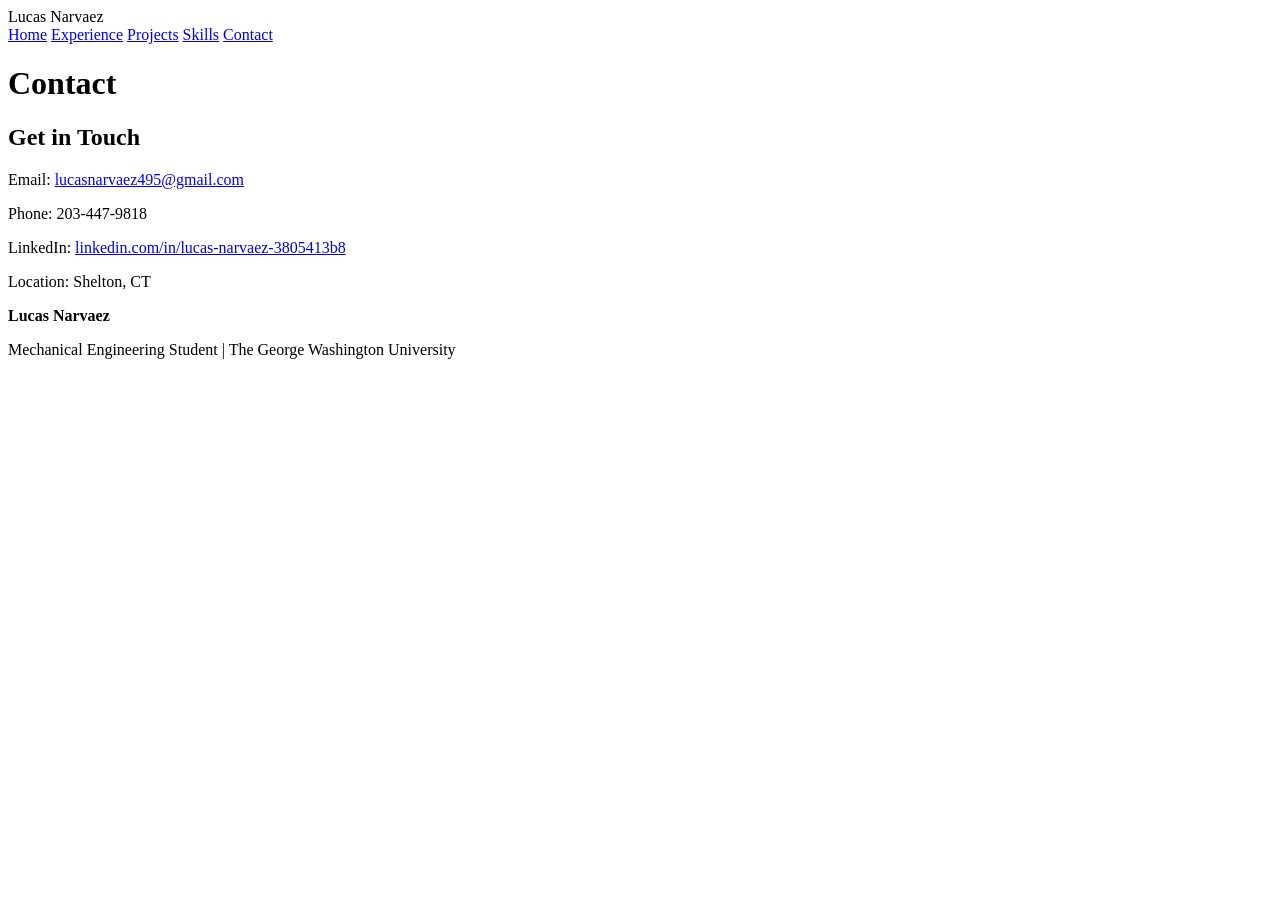
==== contact.html @ 454a3c33 "Add contact.html with contact information" ====
<!DOCTYPE html>
<html lang="en">
<head>
  <meta charset="UTF-8" />
  <title>Lucas Narvaez | Contact</title>
  <link rel="stylesheet" href="style.css" />
</head>
<body>

  <nav>
    <div class="nav-container">
      <div class="site-name">Lucas Narvaez</div>
      <div class="nav-links">
        <a href="index.html">Home</a>
        <a href="experience.html">Experience</a>
        <a href="projects.html">Projects</a>
        <a href="skills.html">Skills</a>
        <a href="contact.html">Contact</a>
      </div>
    </div>
  </nav>

  <div class="container">
    <h1>Contact</h1>

    <div class="card">
      <h2>Get in Touch</h2>
      <p>Email: <a href="mailto:lucasnarvaez495@gmail.com">lucasnarvaez495@gmail.com</a></p>
      <p>Phone: 203-447-9818</p>
      <p>LinkedIn: <a href="https://www.linkedin.com/in/lucas-narvaez-3805413b8" target="_blank">linkedin.com/in/lucas-narvaez-3805413b8</a></p>
      <p>Location: Shelton, CT</p>
    </div>
  </div>

  <div class="footer">
    <div class="container">
      <p><strong>Lucas Narvaez</strong></p>
      <p>Mechanical Engineering Student | The George Washington University</p>
    </div>
  </div>

</body>
</html>
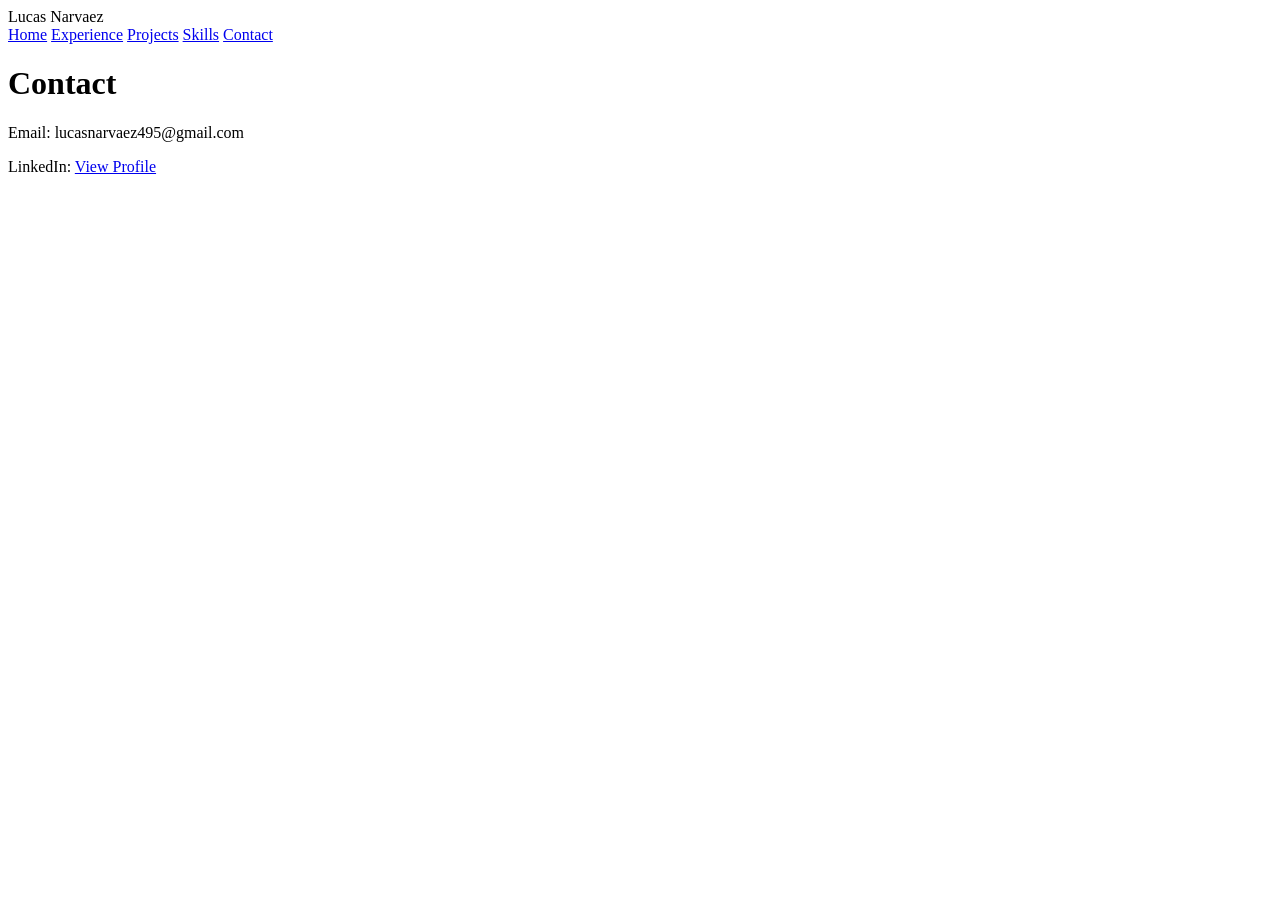
==== commit 6bebf6bf: "Refactor contact.html for better structure and clarity Updated the contact section with a cleaner la" ====
--- a/contact.html
+++ b/contact.html
@@ -7,37 +7,33 @@
 </head>
 <body>
 
-  <nav>
-    <div class="nav-container">
-      <div class="site-name">Lucas Narvaez</div>
-      <div class="nav-links">
-        <a href="index.html">Home</a>
-        <a href="experience.html">Experience</a>
-        <a href="projects.html">Projects</a>
-        <a href="skills.html">Skills</a>
-        <a href="contact.html">Contact</a>
-      </div>
-    </div>
-  </nav>
-
-  <div class="container">
-    <h1>Contact</h1>
-
-    <div class="card">
-      <h2>Get in Touch</h2>
-      <p>Email: <a href="mailto:lucasnarvaez495@gmail.com">lucasnarvaez495@gmail.com</a></p>
-      <p>Phone: 203-447-9818</p>
-      <p>LinkedIn: <a href="https://www.linkedin.com/in/lucas-narvaez-3805413b8" target="_blank">linkedin.com/in/lucas-narvaez-3805413b8</a></p>
-      <p>Location: Shelton, CT</p>
+<nav>
+  <div class="nav-container">
+    <div class="site-name">Lucas Narvaez</div>
+    <div class="nav-links">
+      <a href="index.html">Home</a>
+      <a href="experience.html">Experience</a>
+      <a href="projects.html">Projects</a>
+      <a href="skills.html">Skills</a>
+      <a href="contact.html">Contact</a>
     </div>
   </div>
+</nav>
 
-  <div class="footer">
-    <div class="container">
-      <p><strong>Lucas Narvaez</strong></p>
-      <p>Mechanical Engineering Student | The George Washington University</p>
-    </div>
+<div class="container">
+  <h1>Contact</h1>
+
+  <div class="card">
+    <p>Email: lucasnarvaez495@gmail.com</p>
+    <p>
+      LinkedIn:
+      <a href="https://www.linkedin.com/in/lucas-narvaez-3805413b8" target="_blank">
+        View Profile
+      </a>
+    </p>
   </div>
+
+</div>
 
 </body>
 </html>
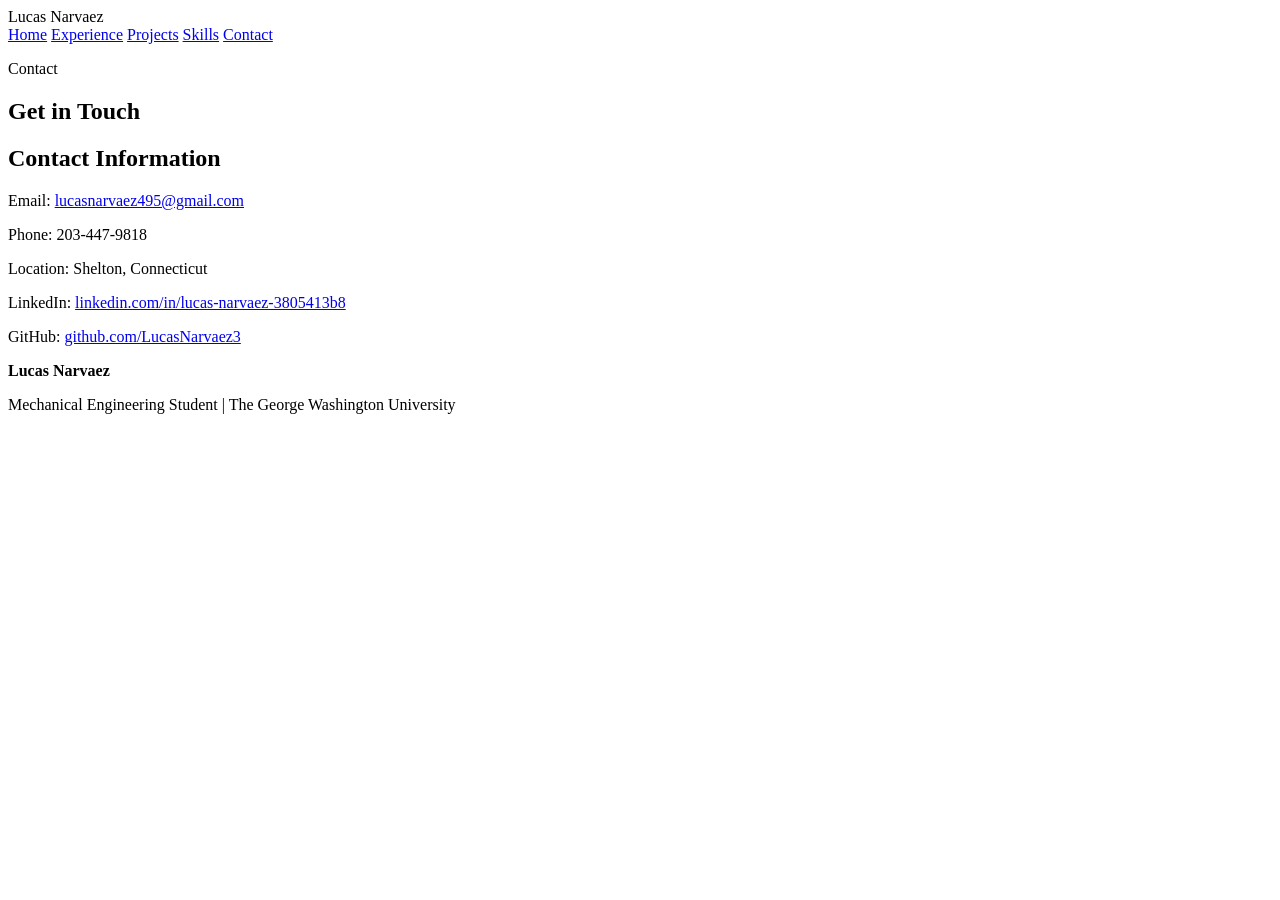
==== commit 1b7a2f7f: "Revamp contact.html with new structure and details Updated contact page layout and added contact inf" ====
--- a/contact.html
+++ b/contact.html
@@ -2,38 +2,59 @@
 <html lang="en">
 <head>
   <meta charset="UTF-8" />
+  <meta name="viewport" content="width=device-width, initial-scale=1.0" />
   <title>Lucas Narvaez | Contact</title>
   <link rel="stylesheet" href="style.css" />
 </head>
 <body>
 
-<nav>
-  <div class="nav-container">
-    <div class="site-name">Lucas Narvaez</div>
-    <div class="nav-links">
-      <a href="index.html">Home</a>
-      <a href="experience.html">Experience</a>
-      <a href="projects.html">Projects</a>
-      <a href="skills.html">Skills</a>
-      <a href="contact.html">Contact</a>
+  <nav>
+    <div class="nav-container">
+      <div class="site-name">Lucas Narvaez</div>
+      <div class="nav-links">
+        <a href="index.html">Home</a>
+        <a href="experience.html">Experience</a>
+        <a href="projects.html">Projects</a>
+        <a href="skills.html">Skills</a>
+        <a href="contact.html">Contact</a>
+      </div>
     </div>
-  </div>
-</nav>
+  </nav>
 
-<div class="container">
-  <h1>Contact</h1>
+  <main class="container">
+    <section class="page-header">
+      <p class="eyebrow">Contact</p>
+      <h1>Get in Touch</h1>
+    </section>
 
-  <div class="card">
-    <p>Email: lucasnarvaez495@gmail.com</p>
-    <p>
-      LinkedIn:
-      <a href="https://www.linkedin.com/in/lucas-narvaez-3805413b8" target="_blank">
-        View Profile
-      </a>
-    </p>
-  </div>
+    <section class="section">
+      <div class="card">
+        <h2>Contact Information</h2>
+        <p>Email: <a href="mailto:lucasnarvaez495@gmail.com">lucasnarvaez495@gmail.com</a></p>
+        <p>Phone: 203-447-9818</p>
+        <p>Location: Shelton, Connecticut</p>
+        <p>
+          LinkedIn:
+          <a href="https://www.linkedin.com/in/lucas-narvaez-3805413b8" target="_blank">
+            linkedin.com/in/lucas-narvaez-3805413b8
+          </a>
+        </p>
+        <p>
+          GitHub:
+          <a href="https://github.com/LucasNarvaez3" target="_blank">
+            github.com/LucasNarvaez3
+          </a>
+        </p>
+      </div>
+    </section>
+  </main>
 
-</div>
+  <footer class="footer">
+    <div class="container footer-inner">
+      <p><strong>Lucas Narvaez</strong></p>
+      <p>Mechanical Engineering Student | The George Washington University</p>
+    </div>
+  </footer>
 
 </body>
 </html>
